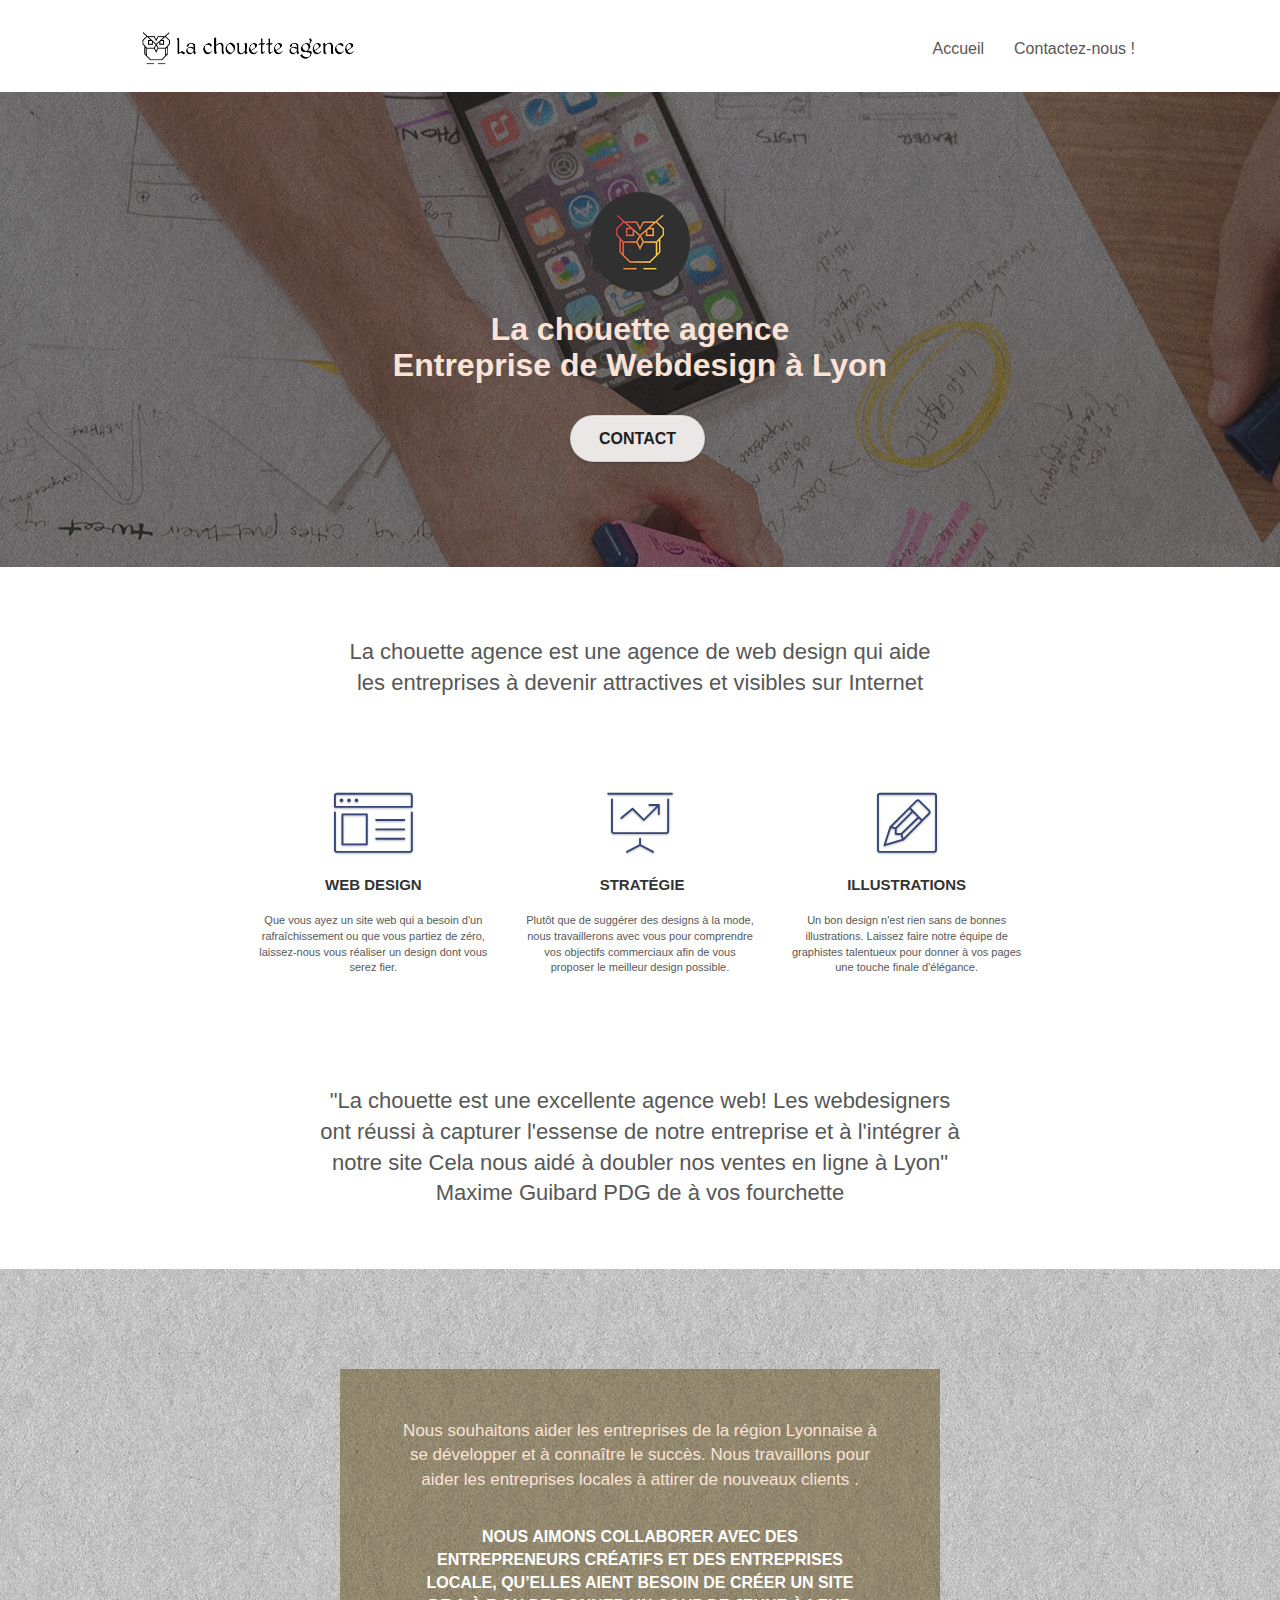
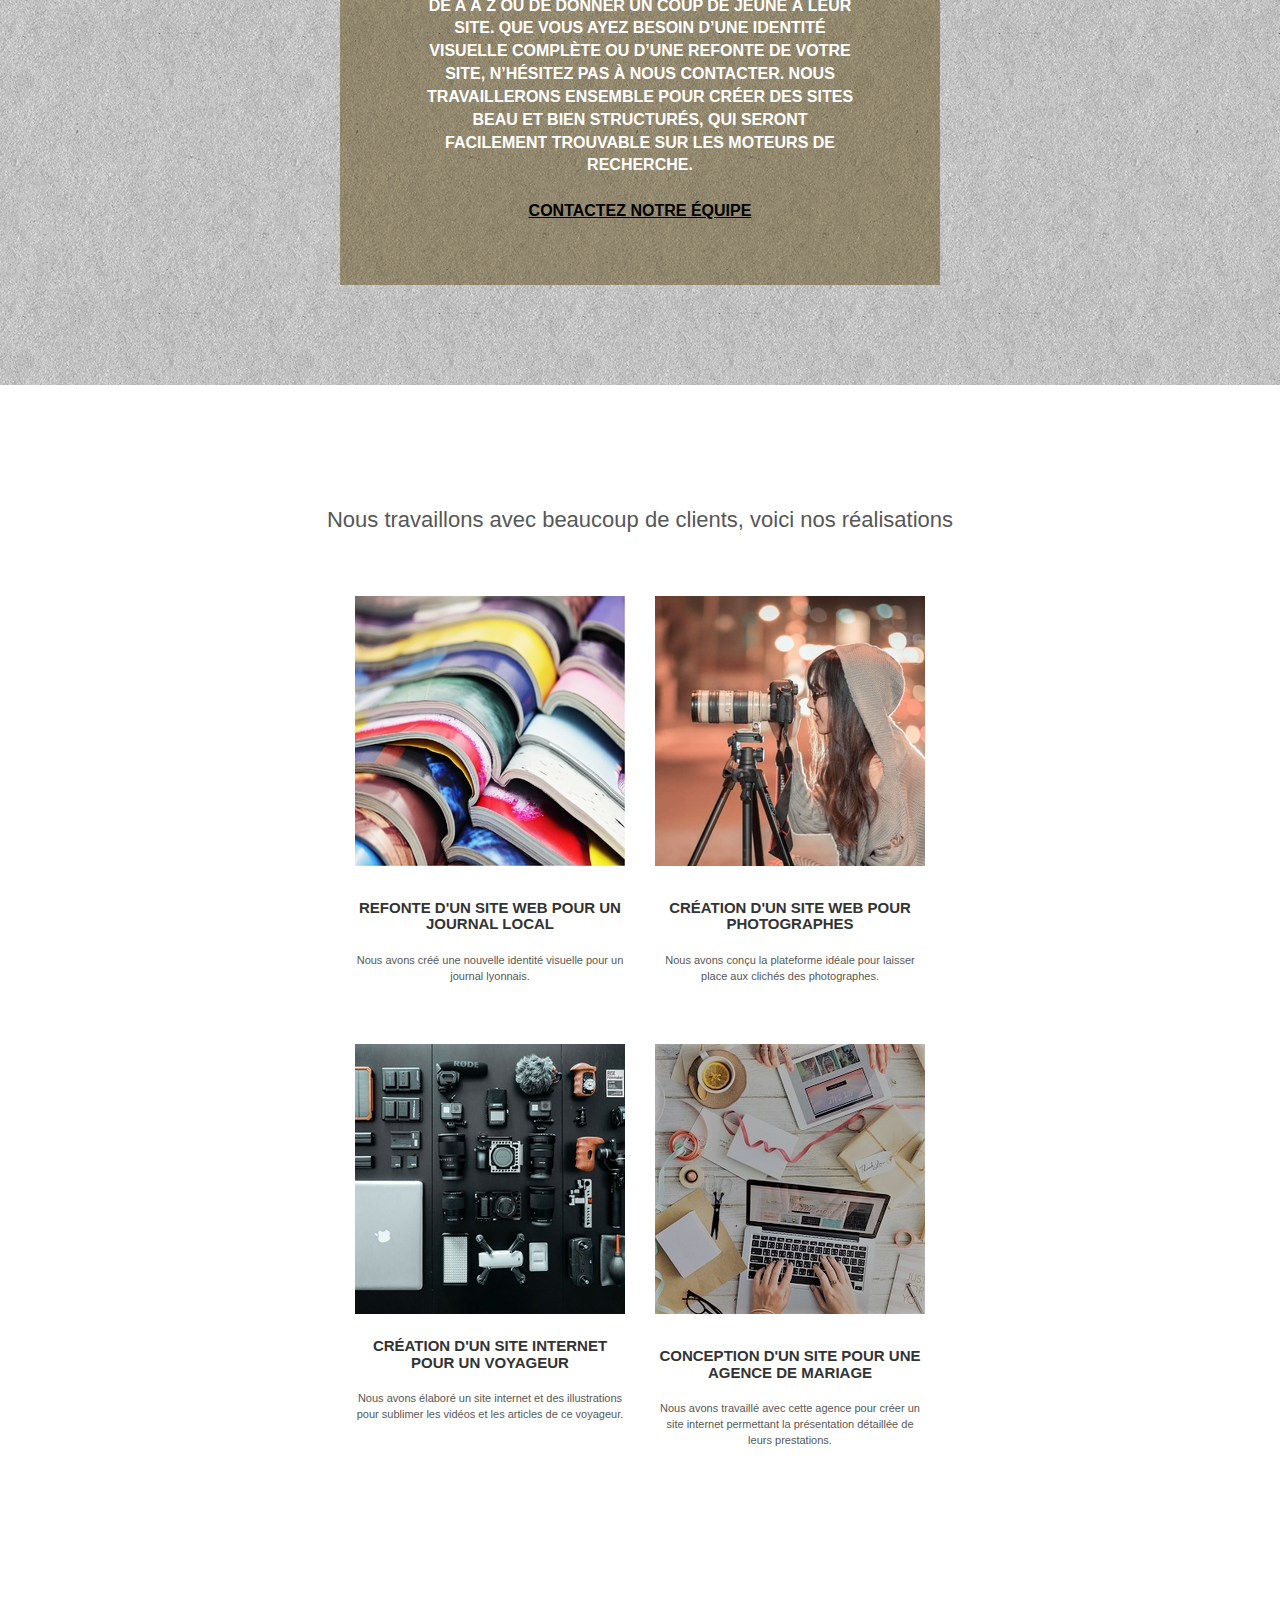
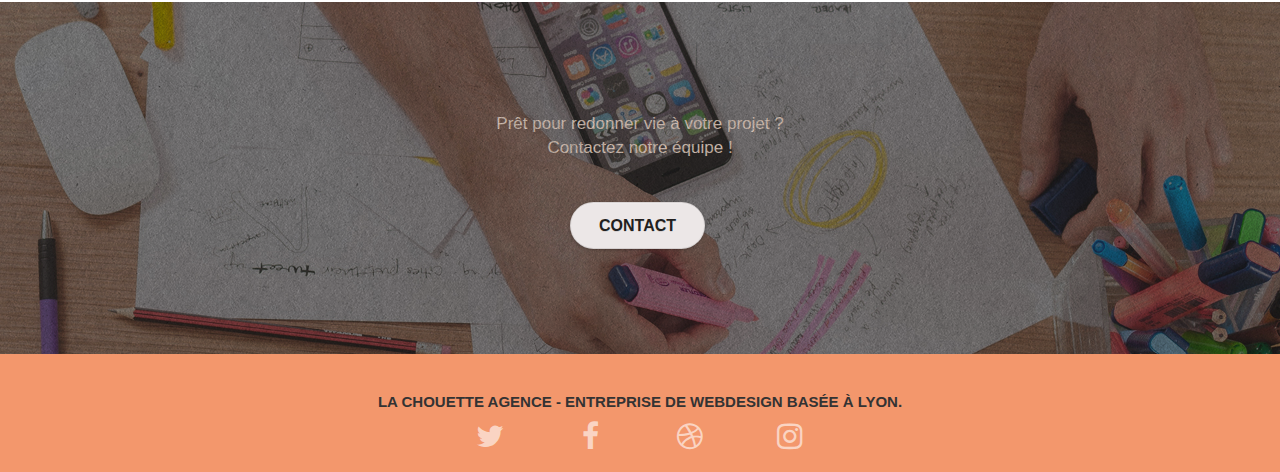
==== index.html @ e146f42d "first refactoring" ====
<!doctype html>
<html lang="fr">

<head>
	<meta charset="utf-8">
	<meta name="keywords" content="seo,google,site web,agence entreprise webdesing à Lyon,"/>

    <meta name="description" content="La Chouette Agence, une agence de web design basée à Lyon qui aide votre entreprise à devenir attractive et visible sur Internet">
    <meta name="viewport" content="width=device-width, initial-scale=1.0, viewport-fit=cover">
	<meta name="robots" content="index, follow">
    <link rel="canonical" href="https://naimaelmoudden.github.io/La-Chouette-agence/"/>
	<link rel="shortcut icon" type="image/png" href="favicon.png">
	<link rel="stylesheet" type="text/css" href="./css/bootstrap.min.css">
	<link rel="stylesheet" type="text/css" href="style.css">
	<link rel="stylesheet" type="text/css" href="./css/font-awesome.min.css">
	<link rel="stylesheet" type="text/css" href="./css/et-line.min.css">

	<title>La Chouette Agence - Entreprise de webdesign à Lyon</title>

	<script src="./js/jquery-2.1.0.js"></script>
	<script src="./js/bootstrap.js"></script>
	<script src="./js/blocs.js"></script>
	<script src="./js/jquery.touchSwipe.js" defer></script>
	<script src="./js/gmaps.js"></script>

	<!-- Analytics -->

	<!-- Analytics END -->

</head>

<body>
	<!-- Principal conteneur -->
	<div class="page-container">
		<!-- bloc-0 -->
		<header id="header">
			<div class="bloc bgc-white l-bloc " id="bloc-0">
				<div class="container bloc-sm">
					<nav class="navbar row">
						<div class="navbar-header">
							<a class="navbar-brand" href="index.html"><img src="img/la-chouette-agence.png"  alt="La Chouette Agence - Entreprise de Webdesign à Lyon" height="40"/></a>
							<button id="nav-toggle" type="button" class="ui-navbar-toggle navbar-toggle" data-toggle="collapse" data-target=".navbar-1">
								<span class="sr-only">Toggle navigation</span><span class="icon-bar"></span><span class="icon-bar"></span><span class="icon-bar"></span>
							</button>
						</div>
						<div class="collapse navbar-collapse navbar-1 special-dropdown-nav">
							<ul class="site-navigation nav navbar-nav">
								<li>
									<a href="index.html" class="link-menu" aria-label="Lien vers la page d'accueil">Accueil</a>
								</li>
								<li>
								</li>
								<li>
		<a href="contact-webdesigner-lyon.html" title="Formulaire de contact">Contactez-nous !</a>
								</li>
							</ul>
						</div>
					</nav>
				</div>
			</div>
			</header>
		
		<!-- bloc-0 END -->
		<main id="main">

		<!-- bloc-1-presentation -->
		<nav  class="bloc bgc-dark-slate-blue bg-banniere d-bloc bg-t-edge bloc-bg-texture texture-paper b-parallax" id="bloc-1-hero">
			<div class="container bloc-lg">
				<div class="row tight-width-whitespace">
					<div class="col-sm-12 tc-white">
						<img src="img/logo.png" class="center-block image-resize-mode" width="100" alt="Logo de la chouette agence" title="La chouette agence, entreprise de webdesing à Lyon" />
						<h1 class="text-center hero-bloc-text tc-white ">
							La chouette agence <br> Entreprise de Webdesign à Lyon
						</h1>
						<div class="text-center">
							<a href="contact-webdesigner-lyon.html" class="btn btn-lg btn-clean btn-rd cta-hero btn-tangerine" title="Formulaire de contact" id="cta-hero">Contact</a>
						</div>
					</div>
				</div>
			</div>
		</nav>
		<!-- bloc-1-presentation END -->

		<!-- bloc-2-services -->
		<section id="sect-bloc-2">
			<div class="bloc bgc-white l-bloc" id="bloc-2-services">
				<div class="container bloc-md">
					<div class="row">
						<div class="col-sm-12 text-center bloc-2">
							<h2>La chouette agence est une agence de web design qui aide <br> 
								les entreprises à devenir attractives et visibles sur Internet</h2>
						</div>
					</div>
					<div class="row voffset-lg med-width-whitespace">
						<div class="col-sm-4">
							<div class="text-center">
								<span class="et-icon-browser sm-shadow icon-dark-slate-blue icons icon-lg"></span>
							</div>
							<h3 class="mg-md text-center">
								Web design
							</h3>
							<p class="text-center ">
								Que vous ayez un site web qui a besoin d'un rafraîchissement ou que vous partiez de zéro, laissez-nous vous réaliser un design dont vous serez fier.
							</p>
						</div>
						<div class="col-sm-4">
							<div class="text-center">
								<span class="et-icon-presentation sm-shadow icon-dark-slate-blue icons icon-lg"></span>
							</div>
							<h3 class="mg-md text-center">
								&nbsp;Stratégie
							</h3>
							<p class="text-center ">
								Plutôt que de suggérer des designs à la mode, nous travaillerons avec vous pour comprendre vos objectifs commerciaux afin de vous proposer le meilleur design possible.<br>
							</p>
						</div>
						<div class="col-sm-4">
							<div class="text-center">
								<span class="et-icon-edit sm-shadow icon-dark-slate-blue icons icon-lg"></span>
							</div>
							<h3 class="mg-md text-center">
								Illustrations
							</h3>
							<p class="text-center ">
								Un bon design n'est rien sans de bonnes illustrations. Laissez faire notre équipe de graphistes talentueux pour donner à vos pages une touche finale d'élégance.
							</p>
						</div>
					</div>
					<div class="row voffset-lg voffset">
						<div class="col-xs-12 col-md-8 col-md-offset-2 text-center">
							<h2>"La chouette est une excellente agence web!
								Les webdesigners ont réussi à capturer l'essense de notre entreprise et à l'intégrer à notre site
								Cela nous aidé à doubler nos ventes en ligne à Lyon"
								Maxime Guibard PDG de à vos fourchette</h2>
			
						</div>
					</div>
				</div>
			</div>
			</section>
			<!-- bloc-2-services END -->
	
		<!-- bloc-3-what-i-do -->
			<!-- Qui sommes nous -->
			<article class="bloc bg-presentation d-bloc bloc-bg-texture texture-paper b-parallax" id="bloc-3-what-i-do">
				<div class="container bloc-lg">
					<section class="row tight-width-whitespace black-background">
						<div class="col-sm-12">
							<p class="mg-md text-center tc-white">
								Nous souhaitons aider les entreprises de la région Lyonnaise à se développer et à connaître le succès. Nous travaillons pour aider les entreprises locales à attirer de nouveaux clients .<br>
							</p>
							<p class="text-center cta-hero">
								Nous aimons collaborer avec des entrepreneurs créatifs et des entreprises locale, qu’elles aient besoin de créer un site de A à Z ou de donner un coup de jeune à leur site. Que vous ayez besoin d’une identité visuelle complète ou d’une refonte de votre site, n’hésitez pas à nous contacter. Nous travaillerons ensemble pour créer des sites beau et bien structurés, qui seront facilement trouvable sur les moteurs de recherche. <br><br><a class="ltc-white bold-link" href="contact.html">Contactez notre équipe</a><br>
							</p>
						</div>
					</section>
				</div>
			</article>
		<!-- bloc-3-what-i-do END -->

		<!-- bloc-4-portfolio -->
		<section class="bloc bgc-white bg-lines-h2-bg bg-repeat l-bloc" id="portfolio">
			<div class="container bloc-lg">
				<div class="row">
					<div class="col-sm-12 text-center">
						<h2>Nous travaillons avec beaucoup de clients,
							voici nos réalisations</h2>
					</div>
				</div>
				<div class="row tight-width-whitespace portfolio-row">
					<article class="col-sm-6">
						<a href="#" data-lightbox="img/Refonte-site-journal-local.jpg" data-gallery-id="gallery-1" data-caption="Refonte d'un site web pour un journal local" data-frame="snapshot-lb">
							<figure>
								<img src="img/Refonte-site-journal-local.jpg" alt="lyon web design logo agence web meilleure agence et refonte site web journal" class="img-responsive portfolio-thumb" />
							</figure>
						</a>
						<h3 class="mg-md text-center">
							Refonte d'un site web pour un journal local
						</h3>
						<p class="text-center">
							Nous avons créé une nouvelle identité visuelle pour un journal lyonnais.
						</p>
					</article>
					<article class="col-sm-6">
						<a href="#" data-lightbox="img/Création-site-web-pour-phtographe.jpg" data-gallery-id="gallery-1" data-caption="Création d'un site web pour photographes" data-frame="snapshot-lb">
							<figure>
								<img src="img/Création-site-web-pour-phtographe.jpg" class="img-responsive portfolio-thumb" alt="lyon web design logo agence web meilleure agence, Création d'un site web pour photographes" />
							</figure>
						</a>
						<h3 class="mg-md text-center">
							Création d'un site web pour photographes
						</h3>
						<p class="text-center">
							Nous avons conçu la plateforme idéale pour laisser place aux clichés des photographes.
						</p>
					</article>
				</div>
				<div class="row tight-width-whitespace portfolio-row">
					<article class="col-sm-6">
						<a href="#" data-lightbox="img/Création-site-pour-voyageur.jpg" data-gallery-id="gallery-1" data-caption="Création d'un site internet pour un voyageur" data-frame="snapshot-lb">
								<img src="img/Création-site-pour-voyageur.jpg" class="img-responsive portfolio-thumb" alt="lyon web design logo agence web meilleure agence, Création d'un site web pour voyageur"/>
							
						</a>
						<h3 class="mg-md text-center">
							Création d'un site internet pour un voyageur
						</h3>
						<p class="text-center">
							Nous avons élaboré un site internet et des illustrations pour sublimer les vidéos et les articles de ce voyageur.
						</p>
					</article>
					<article class="col-sm-6">
						<a href="#" data-lightbox="img/Conception-site-agence-de-mariage.jpg" data-gallery-id="gallery-1" data-caption="Conception d'un site pour une agence de mariage" data-frame="snapshot-lb">
						<figure>
								<img src="img/Conception-site-agence-de-mariage.jpg" class="img-responsive portfolio-thumb" alt="lyon web design logo agence web meilleure agence, Création d'un site web pour agence de mariage" />
						</figure>
						</a>
						<h3 class="mg-md text-center">
							Conception d'un site pour une agence de mariage
						</h3>
						<p class="text-center">
							Nous avons travaillé avec cette agence pour créer un site internet permettant la présentation détaillée de leurs prestations.
						</p>
					</article>
				</div>
			</div>
		</section>
			
		
		<!-- bloc-4-portfolio END -->
		<!-- bloc-5-cta -->
		<nav  class="bloc bgc-dark-slate-blue bg-banniere d-bloc bloc-bg-texture texture-paper" id="contact">
			<div class="container bloc-lg">
				<div class="row ">
					<h2 class="mg-md text-center tc-white">
						Prêt pour redonner vie à votre projet ?
						<br />Contactez notre équipe !
					</h2>
					
					<div class="col-sm-12 text-center">
						<a href="contact-webdesigner-lyon.html" class="btn btn-tangerine btn-clean btn-rd btn-lg cta-hero" title="Formulaire de contact">Contact</a>
					</div>
				</div>
			</div>
		</nav>
	</main>
		<!-- bloc-5-cta END -->

		<!-- Footer - bloc-8 -->
		
		<footer class="bloc bgc-atomic-tangerine d-bloc" id="bloc-8">
			<div class="container bloc-sm">
				<div class="row">
					<div class="col-sm-12">
						<h3 class="text-center contrast h2-style">
							La chouette agence - Entreprise de webdesign basée à Lyon.
						</h3>
						<div class="row row-no-gutters social">
							<div class="col-sm-3">
								<div class="text-center social-element">
									<a class="social" aria-label="Link to Twitter" href="https://twitter.com/home?lang=fr" title="Twitter"><i class="fa fa-twitter icon-md"></i></a>
								</div>
							</div>
							<div class="col-sm-3">
								<div class="text-center social-element">
									<a class="social" aria-label="link to Facebook" href="https://www.facebook.com/" title="Facebook"><i class="fa fa-facebook icon-md"></i></a>
								</div>
							</div>
							<div class="col-sm-3">
								<div class="text-center social-element">
									<a class="social" aria-label="Link to Dribbble" href="https://dribbble.com/" title="Dribbble"><i class="fa fa-dribbble icon-md"></i></a>
								</div>
							</div>
							<div class="col-sm-3">
								<div class="text-center social-element">
									<a class="social" aria-label="Link to Instagram" href="https://www.instagram.com/" title="Instagram"><i class="fa fa-instagram icon-md"></i></a>
								</div>
							</div>
						</div>
					</div>
				</div>
			</div>
		</footer>
		<!-- Footer - bloc-8 END -->

	</div>
	<!-- Principal conteneur END -->


</body>

</html>
---- style.css ----
body {
    margin: 0;
    padding: 0;
    background: #FFF;
    overflow-x: hidden;
    -webkit-font-smoothing: antialiased;
    -moz-osx-font-smoothing: grayscale;
}

a,
button {
    transition: all .3s ease-in-out;
    outline: none!important;
}

a:hover {
    text-decoration: none;
    cursor: pointer;
}

#page-loading-blocs-notifaction {
    position: fixed;
    top: 0;
    bottom: 0;
    width: 100%;
    z-index: 100000;
    background: #FFFFFF url("img/pageload-spinner.gif") no-repeat center center;
}

.bloc {
    width: 100%;
    clear: both;
    background: 50% 50% no-repeat;
    padding: 0 50px;
    -webkit-background-size: cover;
    -moz-background-size: cover;
    -o-background-size: cover;
    background-size: cover;
    position: relative;
}

.bloc .container {
    padding-left: 0;
    padding-right: 0;
}

.bloc-lg {
    padding: 100px 50px;
}

.bloc-md {
    padding: 50px;
}

.bloc-sm {
    padding: 20px 50px;
}

.bg-center,
.bg-l-edge,
.bg-r-edge,
.bg-t-edge,
.bg-b-edge,
.bg-tl-edge,
.bg-bl-edge,
.bg-tr-edge,
.bg-br-edge,
.bg-repeat {
    -webkit-background-size: auto!important;
    -moz-background-size: auto!important;
    -o-background-size: auto!important;
    background-size: auto!important;
}

.bg-repeat {
    background: repeat;
}

.bg-t-edge {
    background: top no-repeat;
}

.bloc-bg-texture::before {
    content: "";
    background-size: 2px 2px;
    position: absolute;
    top: 0;
    bottom: 0;
    left: 0;
    right: 0;
}

.texture-paper::before {
    background: url("img/texture-paper.png");
    background-size: 280px 280px;
}

.b-parallax {
    background-attachment: fixed;
}

.d-bloc {
    color: rgba(255, 255, 255, .7);
}

.d-bloc button:hover {
    color: rgba(255, 255, 255, .9);
}

.d-bloc .icon-round,
.d-bloc .icon-square,
.d-bloc .icon-rounded,
.d-bloc .icon-semi-rounded-a,
.d-bloc .icon-semi-rounded-b {
    border-color: rgba(255, 255, 255, .9);
}

.d-bloc .divider-h span {
    border-color: rgba(255, 255, 255, .2);
}

.d-bloc .a-btn,
.d-bloc .navbar a,
.d-bloc .navbar-brand,
.d-bloc a .icon-sm,
.d-bloc a .icon-md,
.d-bloc a .icon-lg,
.d-bloc a .icon-xl,
.d-bloc h1 a,
.d-bloc h2 a,
.d-bloc h3 a,
.d-bloc h4 a,
.d-bloc h5 a,
.d-bloc h6 a,
.d-bloc p a {
    color: rgba(255, 255, 255, .6);
}

.d-bloc .a-btn:hover,
.d-bloc .navbar a:hover,
.d-bloc .navbar-brand:hover,
.d-bloc a:hover .icon-sm,
.d-bloc a:hover .icon-md,
.d-bloc a:hover .icon-lg,
.d-bloc a:hover .icon-xl,
.d-bloc h1 a:hover,
.d-bloc h2 a:hover,
.d-bloc h3 a:hover,
.d-bloc h4 a:hover,
.d-bloc h5 a:hover,
.d-bloc h6 a:hover,
.d-bloc p a:hover {
    color: rgba(255, 255, 255, 1);
}

.d-bloc .navbar-toggle .icon-bar {
    background: rgba(255, 255, 255, 1);
}

.d-bloc .btn-wire,
.d-bloc .btn-wire:hover {
    color: rgba(255, 255, 255, 1);
    border-color: rgba(255, 255, 255, 1);
}

.d-bloc .panel {
    color: rgba(0, 0, 0, .5);
}

.d-bloc .panel button:hover {
    color: rgba(0, 0, 0, .7);
}

.d-bloc .panel icon {
    border-color: rgba(0, 0, 0, .7);
}

.d-bloc .panel .divider-h span {
    border-color: rgba(0, 0, 0, .1);
}

.d-bloc .panel .a-btn {
    color: rgba(0, 0, 0, .6);
}

.d-bloc .panel .a-btn:hover {
    color: rgba(0, 0, 0, 1);
}

.d-bloc .panel .btn-wire,
.d-bloc .panel .btn-wire:hover {
    color: rgba(0, 0, 0, .7);
    border-color: rgba(0, 0, 0, .3);
}

.d-bloc .panel,
.l-bloc {
    color: rgba(0, 0, 0, .5);
}

.d-bloc .panel button:hover,
.l-bloc button:hover {
    color: rgba(0, 0, 0, .7);
}

.l-bloc .icon-round,
.l-bloc .icon-square,
.l-bloc .icon-rounded,
.l-bloc .icon-semi-rounded-a,
.l-bloc .icon-semi-rounded-b {
    border-color: rgba(0, 0, 0, .7);
}

.d-bloc .panel .divider-h span,
.l-bloc .divider-h span {
    border-color: rgba(0, 0, 0, .1);
}

.d-bloc .panel .a-btn,
.l-bloc .a-btn,
.l-bloc .navbar a,
.l-bloc .navbar-brand,
.l-bloc a .icon-sm,
.l-bloc a .icon-md,
.l-bloc a .icon-lg,
.l-bloc a .icon-xl,
.l-bloc h1 a,
.l-bloc h2 a,
.l-bloc h3 a,
.l-bloc h4 a,
.l-bloc h5 a,
.l-bloc h6 a,
.l-bloc p a {
    color: rgba(0, 0, 0, .6);
}

.d-bloc .panel .a-btn:hover,
.l-bloc .a-btn:hover,
.l-bloc .navbar a:hover,
.l-bloc .navbar-brand:hover,
.l-bloc a:hover .icon-sm,
.l-bloc a:hover .icon-md,
.l-bloc a:hover .icon-lg,
.l-bloc a:hover .icon-xl,
.l-bloc h1 a:hover,
.l-bloc h2 a:hover,
.l-bloc h3 a:hover,
.l-bloc h4 a:hover,
.l-bloc h5 a:hover,
.l-bloc h6 a:hover,
.l-bloc p a:hover {
    color: rgba(0, 0, 0, 1);
}

.l-bloc .navbar-toggle .icon-bar {
    color: rgba(0, 0, 0, .6);
}

.d-bloc .panel .btn-wire,
.d-bloc .panel .btn-wire:hover,
.l-bloc .btn-wire,
.l-bloc .btn-wire:hover {
    color: rgba(0, 0, 0, .7);
    border-color: rgba(0, 0, 0, .3);
}

.voffset {
    margin-top: 30px;
}

.voffset-lg {
    margin-top: 80px;
}

.row-no-gutters {
    margin-right: 0;
    margin-left: 0;
}

.row.row-no-gutters > [class^="col-"],
.row.row-no-gutters > [class*=" col-"] {
    padding-right: 0;
    padding-left: 0;
}

#bloc-1-hero h1 {
    font-size: 32px;
}

.navbar {
    margin-bottom: 0;
    z-index: 1;
}

.navbar-brand {
    height: auto;
    padding: 3px 15px;
    font-size: 25px;
    font-weight: normal;
    font-weight: 600;
    line-height: 44px;
}

.navbar-brand img {
    max-height: 200px;
    margin: 0 5px 0 0;
    display: inline;
}

.navbar-brand img[src$=svg] {
    min-width: 100px;
}

.nav-center .navbar-brand img {
    margin: 0;
}

.navbar .nav {
    padding-top: 2px;
    margin-right: -16px;
    float: right;
    z-index: 1;
}

.nav > li {
    float: left;
    margin-top: 4px;
    font-size: 16px;
}

.navbar-nav .open .dropdown-menu > li > a {
    text-align: inherit;
}

.nav > li a:hover,
.nav > li a:focus {
    background: transparent;
}

.navbar-toggle {
    margin: 10px 10px 0 0;
    border: 0px;
}

.navbar-toggle:hover {
    background: transparent!important;
}

.navbar-toggle .icon-bar {
    background-color: rgba(0, 0, 0, .5);
    width: 26px;
}

.nav-invert .navbar .nav {
    float: left;
}

.nav-invert .navbar-header,
.nav-invert .navbar-brand {
    float: right;
    position: relative;
    z-index: 2;
}

@media (min-width: 768px) {
    .site-navigation {
        position: absolute;
        top: 50%;
        right: 20px;
        transform: translate(0, -50%);
        -webkit-transform: translateY(-50%);
    }
    .nav > li .dropdown-menu a,
    .nav > li .dropdown-menu a:hover {
        color: #484848;
    }
    .nav-invert .site-navigation {
        left: 0;
        right: 0;
    }
    .nav-center {
        text-align: center;
    }
    .nav-center .navbar-header {
        width: 100%;
    }
    .nav-center .navbar-header,
    .nav-center .navbar-brand,
    .nav-center .nav > li {
        float: none;
        display: inline-block;
    }
    .nav-center .site-navigation {
        position: relative;
        width: 100%;
        right: 0;
        margin-right: 0px;
        margin-top: 20px;
    }
    .nav-center.mini-nav .navbar-toggle {
        float: none;
        margin: 10px auto 0;
    }
}

.nav > li > .dropdown a {
    background: none!important;
    display: block;
    padding: 14px 15px;
}

nav .caret {
    margin: 0 5px;
}

.dropdown-menu .dropdown-menu {
    top: -8px;
    left: 100%;
}

.dropdown-menu .dropmenu-flow-right {
    top: 100%;
    left: 0;
    margin-left: -1px;
    border-top-left-radius: 0;
    border-top-right-radius: 0;
}

.dropdown-menu .dropdown span {
    border: 4px solid black;
    border-top-color: transparent;
    border-right-color: transparent;
    border-bottom-color: transparent;
    margin: 6px -5px 0 0!important;
    float: right;
}

.mg-md {
    margin-top: 10px;
    margin-bottom: 20px;
}

.mg-lg {
    margin-top: 10px;
    margin-bottom: 40px;
}

.btn {
    margin: 0 5px 5px 0;
}

.btn.pull-right {
    margin: 0 0 5px 5px;
}

.btn-d,
.btn-d:hover,
.btn-d:focus {
    color: #FFF;
    background: rgba(0, 0, 0, .3);
}

button {
    outline: none!important;
}

.btn-rd {
    border-radius: 40px;
}

.btn-clean {
    border: 1px solid rgba(0, 0, 0, .08);
    border-bottom-color: rgba(0, 0, 0, .1);
    text-shadow: 0 1px 0 rgba(0, 0, 1, .1);
    box-shadow: 0 1px 3px rgba(0, 0, 1, .25), inset 0 1px 0 0 rgba(255, 255, 255, .15);
}

.icon-md {
    font-size: 30px!important;
}

.icon-lg {
    font-size: 60px!important;
}

.sm-shadow {
    text-shadow: 0 1px 2px rgba(0, 0, 0, .3);
}

.panel-sq,
.panel-sq .panel-heading,
.panel-sq .panel-footer {
    border-radius: 0;
}

.panel-rd {
    border-radius: 30px;
}

.panel-rd .panel-heading {
    border-radius: 29px 29px 0 0;
}

.panel-rd .panel-footer {
    border-radius: 0 0 29px 29px;
}

.form-control {
    border-color: rgba(0, 0, 0, .1);
    box-shadow: none;
}

.scrollToTop {
    width: 40px;
    height: 40px;
    position: fixed;
    bottom: 20px;
    right: 20px;
    opacity: 0;
    z-index: 500;
    transition: all .3s ease-in-out;
}

.scrollToTop span {
    margin-top: 6px;
}

.showScrollTop {
    font-size: 14px;
    opacity: 1;
}

a[data-lightbox] {
    position: relative;
    display: block;
    text-align: center;
}

a[data-lightbox]:hover::before {
    content: "+";
    font-family: "HelveticaNeue-Light", "Helvetica Neue Light", "Helvetica Neue", Helvetica, Arial;
    font-size: 32px;
    width: 50px;
    height: 50px;
    margin-left: -25px;
    border-radius: 50%;
    background: rgba(0, 0, 0, .6);
    color: #FFF;
    font-weight: 100;
    z-index: 1;
    position: absolute;
    top: 50%;
    transform: translateY(-50%);
    -webkit-transform: translateY(-50%);
}

a[data-lightbox]:hover img {
    opacity: 0.6;
    -webkit-animation-fill-mode: none;
    animation-fill-mode: none;
}

#lightbox-modal {
    display: flex;
    align-items: center;
}

#lightbox-modal .modal-dialog {
    width: 90%;
    max-width: 900px;
    margin: 0 auto 0;
}

#lightbox-modal .modal-dialog img {
    max-height: 90vh;
    margin: 0 auto;
}

.lightbox-caption {
    padding: 20px;
    color: #FFF;
    background: rgba(0, 0, 0, .5);
    position: absolute;
    left: 15px;
    right: 15px;
    bottom: 5px;
}

.close-lightbox {
    color: #FFF;
    font-size: 30px;
    position: absolute;
    top: 20px;
    right: 20px;
    z-index: 20;
    background: rgba(0, 0, 0, .5);
    border: none;
    line-height: 30px;
    padding: 0 9px 5px;
    opacity: 0.3;
}

.close-lightbox:hover,
.next-lightbox:hover,
.prev-lightbox:hover {
    opacity: 1.0;
    color: #FFF;
}

.next-lightbox,
.prev-lightbox {
    font-size: 20px;
    color: rgba(255, 255, 255, .9);
    background: rgba(0, 0, 0, .5);
    transition: all .2s ease-in-out;
    position: absolute;
    top: 45%;
    z-index: 1;
    opacity: 0.4;
}

.next-lightbox {
    padding: 6px 8px 1px 13px;
    right: 25px;
}

.prev-lightbox {
    padding: 6px 13px 1px 10px;
    left: 25px;
}

.snapshot-lb .modal-body {
    padding-bottom: 45px;
}

.snapshot-lb .lightbox-caption {
    padding: 0;
    color: rgba(0, 0, 0, .5);
    background: none;
}

h1,
h2,
h3,
h4,
h5,
h6,
p,
label,
.btn,
a {
    font-family: "helvetica";
    font-weight: 400;
    color: #575757!important;
}

.container {
    max-width: 1000px;
}

.hero-bloc-text {
    font-size: 38px;
}

.hero-bloc-text-sub {
    font-size: 36px;
}

.statement-bloc-text {
    line-height: 26px;
    font-style: italic;
    font-size: 20px;
    text-align: center;
    font-weight: lighter;
    max-width: 520px;
    margin: auto auto auto auto;
}

p {
    font-size: 11px;
}

.tight-width-whitespace {
    max-width: 600px;
    margin: auto auto auto auto;
}

.h1 {
    font-size: 20px;
    font-family: "Open Sans";
}

.cta-hero {
    margin-top: 22px;
    color: #FFFFFF!important;
    text-transform: uppercase;
    padding: 12px 28px 12px 28px;
    font-size: 16px;
    font-weight: 700;
}

.social {
    max-width: 400px;
    margin: auto auto auto auto;
}

h2 {
    font-size: 22px;
    line-height: 1.4em;
}

h3 {
    font-size: 15px;
    text-transform: uppercase;
    font-weight: 700;
    color: #333333!important;
}

.med-width-whitespace {
    max-width: 800px;
    margin: auto auto auto auto;
    box-shadow: 0px 0px 0px #000000;
}

h1 {
    color: #333333!important;
}

h4 {
    color: #333333!important;
}

.icons {
    margin-bottom: 14px;
    margin-top: 24px;
}

.white {
    color: #FFFFFF!important;
}

.portfolio-thumb {
    margin-bottom: 24px;
}

.portfolio-row {
    margin-bottom: 44px;
    margin-top: 50px;
}

.avatar {
    box-shadow: 0px 4px 9px rgba(0, 0, 0, 0.3);
}

.tangerine-background {
    background-color: #F3976C;
    padding-top: 10px;
    padding-bottom: 10px;

}

.bold-link {
    font-weight: 900;
    text-decoration: underline!important;
}

.bgc-white {
    background-color: #FFFFFF;
}

.bgc-dark-slate-blue {
    background-color: #364577;
}

.bgc-atomic-tangerine {
    background-color: #F3976C;
}

.tc-white {
    color: #FFFFFF!important;
}

.btn-atomic-tangerine {
    background: #F3976C;
    color: black!important;
}

.btn-atomic-tangerine:hover {
    background: #c27956!important;
    color: #FFFFFF!important;
}

.ltc-white {
    color: black!important;
}

.ltc-white:hover {
    color: #cccccc!important;
}

.ltc-atomic-tangerine {
    color: #F3976C!important;
}

.ltc-atomic-tangerine:hover {
    color: #c27956!important;
}

.icon-dark-slate-blue {
    color: #364577!important;
    border-color: #364577!important;
}

.bg-dots-bg {
    background-image: url("img/dots-bg.png");
}

.bg-banniere {
    background-image: url("img/la-chouette-agence-banniere.jpg");
}

.bg-presentation {
    background-image: url("img/image-de-presentation.jpg");
}

@media (max-width: 1024px) {
    .bloc {
        padding-left: 20px;
        padding-right: 20px;
    }
    .bloc.full-width-bloc,
    .bloc-tile-2.full-width-bloc .container,
    .bloc-tile-3.full-width-bloc .container,
    .bloc-tile-4.full-width-bloc .container {
        padding-left: 0;
        padding-right: 0;
    }
}

@media (max-width: 992px) and (min-width: 768px) {
    .navbar .nav {
        max-width: 80%
    }
    .nav-center.navbar .nav {
        max-width: 100%
    }
}

@media only screen and (min-device-width: 768px) and (max-device-width: 1024px) and (orientation: landscape) {
    .b-parallax {
        background-attachment: scroll;
    }
}

@media only screen and (min-device-width: 1024px) and (max-device-width: 1366px) and (-webkit-min-device-pixel-ratio: 1.5) {
    .b-parallax {
        background-attachment: scroll;
    }
}

@media (max-width: 991px) {
    .container {
        width: 100%;
    }
    .b-parallax {
        background-attachment: scroll;
    }
    .page-container,
    #hero-bloc {
        overflow-x: hidden;
        position: relative;
    }
    .bloc {
        padding-left: constant(safe-area-inset-left);
        padding-right: constant(safe-area-inset-right);
    }
    .bloc-group,
    .bloc-group .bloc {
        display: block;
        width: 100%;
    }
    .bloc-fill-screen .fill-bloc-top-edge,
    .bloc-fill-screen .fill-bloc-bottom-edge {
        padding: 0 20px;
        padding-left: constant(safe-area-inset-left);
        padding-right: constant(safe-area-inset-right);
    }
}

@media (max-width: 767px) {
    .page-container {
        overflow-x: hidden;
        position: relative;
    }
    h1,
    h2,
    h3,
    h4,
    h5,
    h6,
    p,
    #disqus_thread {
        padding-left: 10px!important;
        padding-right: 10px!important;
    }
    .b-parallax {
        background-attachment: scroll;
    }
    .navbar .nav {
        padding-top: 0;
        border-top: 1px solid rgba(0, 0, 0, .2);
        float: none!important;
    }
    .navbar.row {
        margin-left: 0;
        margin-right: 0;
    }
    .site-navigation {
        position: inherit;
        transform: none;
        -webkit-transform: none;
        -ms-transform: none;
    }
    .nav > li {
        margin-top: 0;
        border-bottom: 1px solid rgba(0, 0, 0, .1);
        background: rgba(0, 0, 0, .05);
        text-align: left;
        padding-left: 15px;
        width: 100%;
    }
    .nav > li:hover {
        background: rgba(0, 0, 0, .08);
    }
    .dropdown .dropdown a .caret {
        float: none;
        margin: 5px 0 0 10px!important;
        border: 4px solid black;
        border-bottom-color: transparent;
        border-right-color: transparent;
        border-left-color: transparent;
    }
    #hero-bloc .navbar .nav {
        background: rgba(0, 0, 0, .8);
    }
    #hero-bloc .navbar .nav a {
        color: rgba(255, 255, 255, .6);
    }
    .hero {
        padding: 50px 0;
    }
    .hero-nav {
        left: -1px;
        right: -1px;
    }
    .navbar-collapse {
        padding: 0;
        overflow-x: hidden;
        -webkit-box-shadow: none;
        box-shadow: none;
    }
    .navbar-brand img {
        max-height: 40px;
        width: auto;
    }
    .nav-invert .navbar-header {
        float: none;
        width: 100%;
    }
    .nav-invert .navbar-toggle {
        float: left;
        margin-left: 10px;
    }
    .bloc {
        padding-left: 0;
        padding-right: 0;
    }
    .bloc-xxl,
    .bloc-xl,
    .bloc-lg {
        padding: 40px 0;
    }
    .bloc-sm,
    .bloc-md {
        padding-left: 0;
        padding-right: 0;
    }
    .bloc-tile-2 .container,
    .bloc-tile-3 .container,
    .bloc-tile-4 .container,
    .bloc-fill-screen .fill-bloc-top-edge,
    .bloc-fill-screen .fill-bloc-bottom-edge {
        padding-left: 0;
        padding-right: 0;
    }
    .a-block {
        padding: 0 10px;
    }
    .btn-dwn {
        display: none;
    }
    .voffset {
        margin-top: 5px;
    }
    .voffset-md {
        margin-top: 20px;
    }
    .voffset-lg {
        margin-top: 30px;
    }
    form {
        padding: 5px;
    }
    .close-lightbox {
        display: inline-block;
    }
    .blocsapp-device-iphone5 {
        background-size: 216px 425px;
        padding-top: 60px;
        width: 216px;
        height: 425px;
    }
    .blocsapp-device-iphone5 img {
        width: 180px;
        height: 320px;
    }
}

@media (max-width: 400px) {
    .bloc {
        padding-left: 0;
        padding-right: 0;
    }
}

@media (max-width: 767px) {
    .bloc-mob-center-text {
        text-align: center;
    }
}
/* modifications seo accueil */
/* bloc-1 */
.sub-h1 {
    font-size: 24px;   
}
.btn-tangerine {
    color: rgb(34, 31, 30) !important;
    background: rgb(236, 231, 231) !important;
}
/* bloc-2 */

.bloc-2 {
    display: flex;
    justify-content: center;
    margin-bottom: 60px;
}
.bloc-2 h2 {
    width: 60%;
}
/* modifications seo contact */
/* header */
/* bloc-6 */
.hero-bloc-text {
    font-weight: 700;
    color:white!important;
}
.txt2 {
    text-align: center;
    font-size: 16px;
    color: black!important;
}
.black-background {
    background-color: rgba(165,147,99,.7);
    padding: 40px 40px 40px 40px;
}
/* Modifications responsive mobile */
@media all and (max-width: 767px) {
    .bloc-2 h2 {
        margin-bottom: 0;
    }
    .row-no-gutters {
        display: flex;
        flex-direction: row;
        flex-wrap: wrap;
        justify-content: center;
    }
    .social-element {
        width: 80px;
    }
   
}


@media (max-width: 400px) {
    .bloc {
        padding-left: 0;
        padding-right: 0;
    }
}

@media (max-width: 767px) {
    .bloc-mob-center-text {
        text-align: center;
    }
}

figure{
    display: flex;
    justify-content: center;
}


.tc-white {
    color: #fae3d6!important;
    font-size: 17px;
}
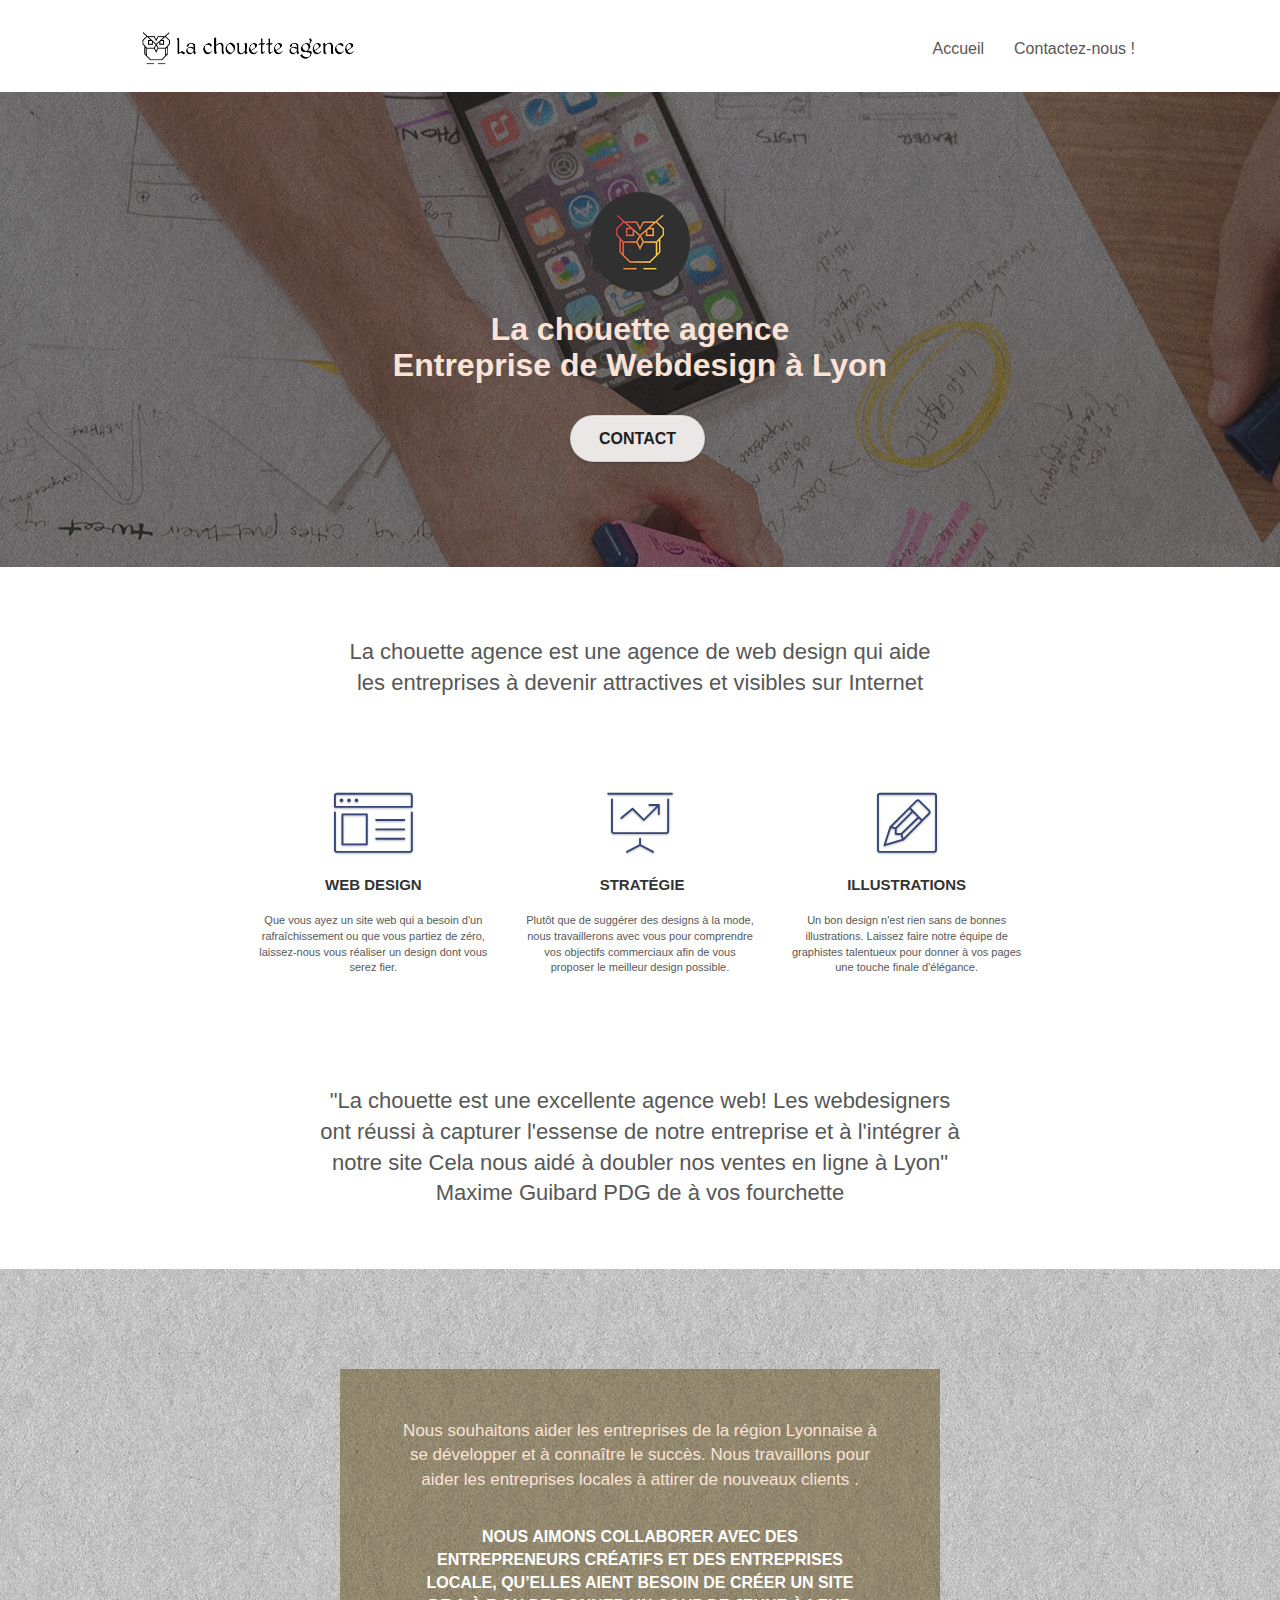
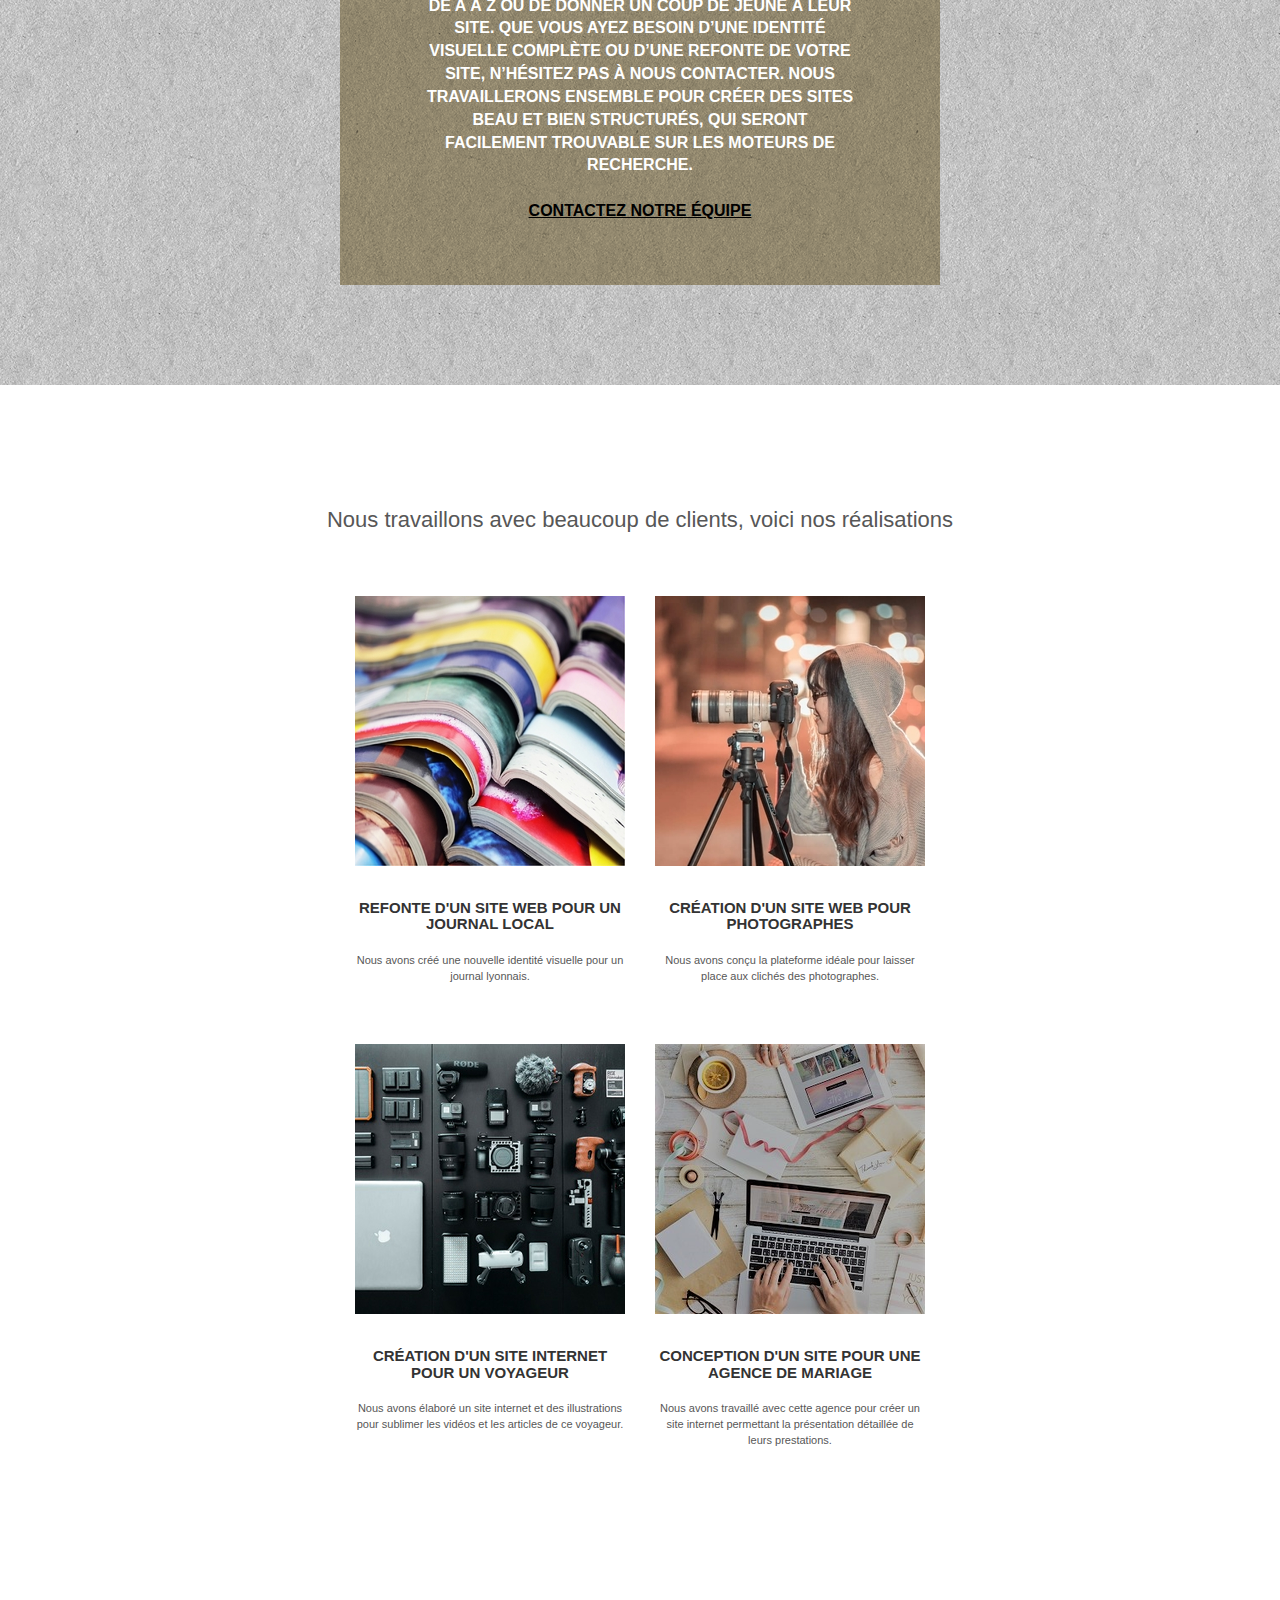
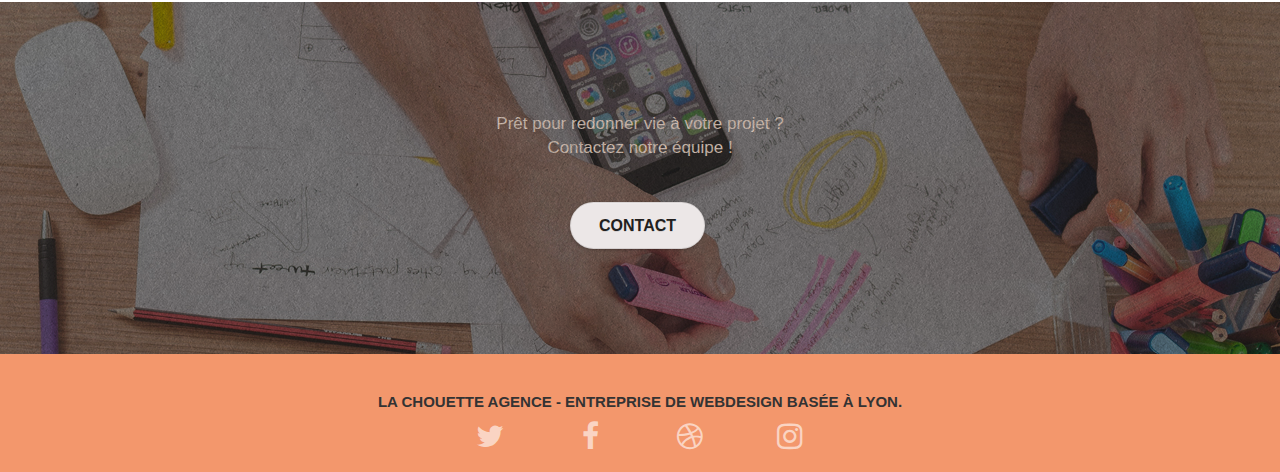
==== commit e4151e19: "index.html" ====
--- a/index.html
+++ b/index.html
@@ -3,13 +3,13 @@
 
 <head>
 	<meta charset="utf-8">
-	<meta name="keywords" content="seo,google,site web,agence entreprise webdesing à Lyon,"/>
+
 
     <meta name="description" content="La Chouette Agence, une agence de web design basée à Lyon qui aide votre entreprise à devenir attractive et visible sur Internet">
     <meta name="viewport" content="width=device-width, initial-scale=1.0, viewport-fit=cover">
 	<meta name="robots" content="index, follow">
     <link rel="canonical" href="https://naimaelmoudden.github.io/La-Chouette-agence/"/>
-	<link rel="shortcut icon" type="image/png" href="favicon.png">
+	<link rel=" icon" type="image/png" href="favicon.png">
 	<link rel="stylesheet" type="text/css" href="./css/bootstrap.min.css">
 	<link rel="stylesheet" type="text/css" href="style.css">
 	<link rel="stylesheet" type="text/css" href="./css/font-awesome.min.css">
@@ -198,8 +198,9 @@
 				<div class="row tight-width-whitespace portfolio-row">
 					<article class="col-sm-6">
 						<a href="#" data-lightbox="img/Création-site-pour-voyageur.jpg" data-gallery-id="gallery-1" data-caption="Création d'un site internet pour un voyageur" data-frame="snapshot-lb">
+							<figure>
 								<img src="img/Création-site-pour-voyageur.jpg" class="img-responsive portfolio-thumb" alt="lyon web design logo agence web meilleure agence, Création d'un site web pour voyageur"/>
-							
+							</figure>
 						</a>
 						<h3 class="mg-md text-center">
 							Création d'un site internet pour un voyageur
--- a/style.css
+++ b/style.css
@@ -845,18 +845,17 @@
         max-width: 100%
     }
 }
-
-@media only screen and (min-device-width: 768px) and (max-device-width: 1024px) and (orientation: landscape) {
+@media only screen and (min-width: 768px) and (max-width: 1024px) and (orientation: landscape) {
     .b-parallax {
         background-attachment: scroll;
     }
 }
-
-@media only screen and (min-device-width: 1024px) and (max-device-width: 1366px) and (-webkit-min-device-pixel-ratio: 1.5) {
+@media only screen and (min--width: 1024px) and (max-width: 1366px) and (-webkit-min-pixel-ratio: 1.5) {
     .b-parallax {
         background-attachment: scroll;
     }
 }
+
 
 @media (max-width: 991px) {
     .container {
@@ -870,10 +869,6 @@
         overflow-x: hidden;
         position: relative;
     }
-    .bloc {
-        padding-left: constant(safe-area-inset-left);
-        padding-right: constant(safe-area-inset-right);
-    }
     .bloc-group,
     .bloc-group .bloc {
         display: block;
@@ -882,8 +877,7 @@
     .bloc-fill-screen .fill-bloc-top-edge,
     .bloc-fill-screen .fill-bloc-bottom-edge {
         padding: 0 20px;
-        padding-left: constant(safe-area-inset-left);
-        padding-right: constant(safe-area-inset-right);
+     
     }
 }
 
